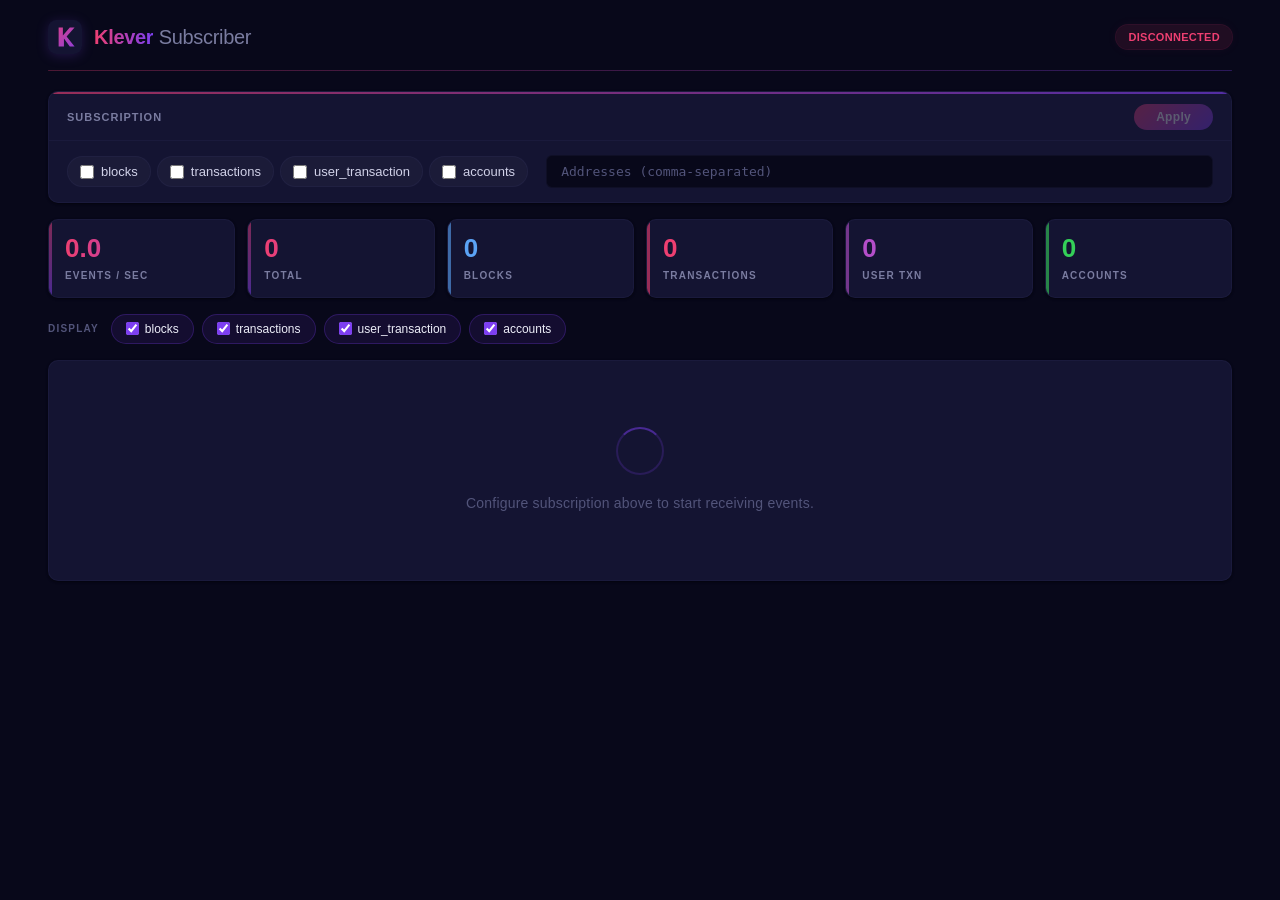
==== web/static/index.html @ f80f60e8 "[KLC-2179] Add klever-subscriber library, CLI, and web dashboard Reusable Go library for subscribing" ====
<!DOCTYPE html>
<html lang="en">
<head>
  <meta charset="UTF-8">
  <meta name="viewport" content="width=device-width, initial-scale=1.0">
  <title>Klever Subscriber Dashboard</title>
  <link rel="icon" href="data:image/svg+xml,<svg xmlns='http://www.w3.org/2000/svg' viewBox='0 0 32 32'><rect width='32' height='32' rx='8' fill='%23141432'/><path d='M10 7h4v7.5L20.5 7H25l-7.5 8.5L25 25h-4.5l-5.5-7.5V25H10V7z' fill='url(%23g)'/><defs><linearGradient id='g' x1='0' y1='0' x2='32' y2='32' gradientUnits='userSpaceOnUse'><stop stop-color='%23EE3F71'/><stop offset='1' stop-color='%237D3FF1'/></linearGradient></defs></svg>">
  <link rel="stylesheet" href="style.css">
</head>
<body>
  <header>
    <div class="header-brand">
      <svg class="logo" width="34" height="34" viewBox="0 0 32 32" fill="none" xmlns="http://www.w3.org/2000/svg">
        <defs>
          <linearGradient id="logo-grad" x1="0" y1="0" x2="32" y2="32" gradientUnits="userSpaceOnUse">
            <stop stop-color="#EE3F71"/>
            <stop offset="1" stop-color="#7D3FF1"/>
          </linearGradient>
        </defs>
        <rect width="32" height="32" rx="8" fill="#141432"/>
        <path d="M10 7h4v7.5L20.5 7H25l-7.5 8.5L25 25h-4.5l-5.5-7.5V25H10V7z" fill="url(#logo-grad)"/>
      </svg>
      <h1><span class="brand-klever">Klever</span> <span class="brand-subscriber">Subscriber</span></h1>
    </div>
    <span id="status" class="badge disconnected">Disconnected</span>
  </header>
  <div class="header-gradient-line"></div>

  <section id="subscription-panel">
    <div class="panel-header">
      <span class="panel-title">Subscription</span>
      <button id="sub-apply" class="btn-apply" disabled>Apply</button>
    </div>
    <div class="panel-body">
      <div class="sub-types">
        <label><input type="checkbox" name="sub-type" value="blocks"> blocks</label>
        <label><input type="checkbox" name="sub-type" value="transactions"> transactions</label>
        <label><input type="checkbox" name="sub-type" value="user_transaction"> user_transaction</label>
        <label><input type="checkbox" name="sub-type" value="accounts"> accounts</label>
      </div>
      <div class="sub-addresses">
        <input type="text" id="sub-addr" placeholder="Addresses (comma-separated)" spellcheck="false">
      </div>
    </div>
  </section>

  <section id="stats-bar">
    <div class="stat stat-highlight">
      <span class="stat-value" id="eps">0.0</span>
      <span class="stat-label">events / sec</span>
    </div>
    <div class="stat stat-highlight">
      <span class="stat-value" id="total">0</span>
      <span class="stat-label">total</span>
    </div>
    <div class="stat type-blocks">
      <span class="stat-value" id="count-blocks">0</span>
      <span class="stat-label">blocks</span>
    </div>
    <div class="stat type-transactions">
      <span class="stat-value" id="count-transactions">0</span>
      <span class="stat-label">transactions</span>
    </div>
    <div class="stat type-user_transaction">
      <span class="stat-value" id="count-user_transaction">0</span>
      <span class="stat-label">user txn</span>
    </div>
    <div class="stat type-accounts">
      <span class="stat-value" id="count-accounts">0</span>
      <span class="stat-label">accounts</span>
    </div>
  </section>

  <section id="filters">
    <span class="filter-label">Display</span>
    <label><input type="checkbox" value="blocks" checked> blocks</label>
    <label><input type="checkbox" value="transactions" checked> transactions</label>
    <label><input type="checkbox" value="user_transaction" checked> user_transaction</label>
    <label><input type="checkbox" value="accounts" checked> accounts</label>
  </section>

  <section id="events">
    <div id="event-list"></div>
  </section>

  <script src="app.js"></script>
</body>
</html>
---- web/static/style.css ----
/* ============================================================
   Klever Subscriber Dashboard — v2.0
   Modern fintech/crypto dashboard aesthetic
   ============================================================ */

*, *::before, *::after {
  box-sizing: border-box;
  margin: 0;
  padding: 0;
}

:root {
  /* Background layers */
  --bg: #08081a;
  --bg-subtle: #0d0d24;
  --surface: #141432;
  --surface-hover: #1a1a3d;
  --surface-raised: #1e1e42;

  /* Borders — extremely subtle */
  --border: rgba(100, 100, 180, 0.08);
  --border-hover: rgba(100, 100, 180, 0.15);

  /* Text */
  --text: #d0d1e8;
  --text-bright: #ecedf8;
  --text-muted: #7a7ca0;
  --text-dim: #52547a;

  /* Brand */
  --primary: #AA33B5;
  --secondary: #7D3FF1;
  --pink: #EE3F71;
  --green: #34d058;

  /* Type colors */
  --type-blocks: #5ba3f5;
  --type-transactions: #EE3F71;
  --type-user_transaction: #b44ec9;
  --type-accounts: #34d058;

  /* Gradients */
  --gradient: linear-gradient(135deg, #EE3F71, #7D3FF1);
  --gradient-h: linear-gradient(90deg, #EE3F71, #7D3FF1);

  /* Shadows */
  --shadow-sm: 0 1px 3px rgba(0, 0, 0, 0.3), 0 1px 2px rgba(0, 0, 0, 0.2);
  --shadow-md: 0 4px 12px rgba(0, 0, 0, 0.3), 0 2px 4px rgba(0, 0, 0, 0.2);
  --shadow-lg: 0 8px 24px rgba(0, 0, 0, 0.35), 0 4px 8px rgba(0, 0, 0, 0.2);

  /* Radii */
  --radius: 10px;
  --radius-sm: 6px;
  --radius-pill: 100px;
}

/* --- System font stack (Inter-like) --- */

body {
  background: var(--bg);
  color: var(--text);
  font-family: "Inter", -apple-system, BlinkMacSystemFont, "Segoe UI", Roboto, Helvetica, Arial, sans-serif;
  font-size: 14px;
  line-height: 1.5;
  padding: 20px 28px;
  max-width: 1240px;
  margin: 0 auto;
  -webkit-font-smoothing: antialiased;
  -moz-osx-font-smoothing: grayscale;
}

/* ============================================================
   Header
   ============================================================ */

header {
  display: flex;
  align-items: center;
  justify-content: space-between;
  gap: 12px;
  padding-bottom: 16px;
}

.header-brand {
  display: flex;
  align-items: center;
  gap: 12px;
}

.logo {
  flex-shrink: 0;
  filter: drop-shadow(0 2px 6px rgba(125, 63, 241, 0.2));
}

header h1 {
  font-size: 20px;
  font-weight: 600;
  line-height: 1;
  letter-spacing: -0.3px;
}

.brand-klever {
  background: var(--gradient-h);
  -webkit-background-clip: text;
  -webkit-text-fill-color: transparent;
  background-clip: text;
  font-weight: 700;
}

.brand-subscriber {
  color: var(--text-muted);
  font-weight: 400;
}

.header-gradient-line {
  height: 1px;
  background: var(--gradient-h);
  border-radius: 1px;
  margin-bottom: 20px;
  opacity: 0.3;
}

/* ============================================================
   Status Badge
   ============================================================ */

.badge {
  font-size: 11px;
  padding: 4px 12px;
  border-radius: var(--radius-pill);
  font-weight: 600;
  letter-spacing: 0.3px;
  text-transform: uppercase;
  transition: all 0.3s ease;
  border: none;
}

.badge.connected {
  background: rgba(52, 208, 88, 0.12);
  color: var(--green);
  box-shadow: 0 0 0 1px rgba(52, 208, 88, 0.2), 0 0 12px rgba(52, 208, 88, 0.08);
}

.badge.disconnected {
  background: rgba(238, 63, 113, 0.1);
  color: var(--pink);
  box-shadow: 0 0 0 1px rgba(238, 63, 113, 0.15), 0 0 12px rgba(238, 63, 113, 0.06);
}

/* ============================================================
   Subscription Panel
   ============================================================ */

#subscription-panel {
  background: var(--surface);
  border: 1px solid var(--border);
  border-radius: var(--radius);
  margin-bottom: 16px;
  position: relative;
  overflow: hidden;
  box-shadow: var(--shadow-sm);
  transition: box-shadow 0.3s ease;
}

#subscription-panel:hover {
  box-shadow: var(--shadow-md);
}

#subscription-panel::before {
  content: "";
  position: absolute;
  top: 0;
  left: 0;
  right: 0;
  height: 2px;
  background: var(--gradient-h);
  opacity: 0.6;
}

.panel-header {
  display: flex;
  align-items: center;
  justify-content: space-between;
  padding: 12px 18px 10px;
  border-bottom: 1px solid var(--border);
}

.panel-title {
  font-size: 11px;
  font-weight: 700;
  text-transform: uppercase;
  letter-spacing: 1px;
  color: var(--text-muted);
}

.btn-apply {
  background: var(--gradient);
  color: #fff;
  border: none;
  border-radius: var(--radius-pill);
  padding: 6px 22px;
  font-size: 12px;
  font-weight: 600;
  cursor: pointer;
  letter-spacing: 0.3px;
  transition: all 0.25s ease;
  box-shadow: 0 2px 8px rgba(125, 63, 241, 0.25);
}

.btn-apply:hover:not(:disabled) {
  transform: translateY(-1px);
  box-shadow: 0 4px 16px rgba(125, 63, 241, 0.35);
}

.btn-apply:active:not(:disabled) {
  transform: translateY(0);
  box-shadow: 0 2px 6px rgba(125, 63, 241, 0.2);
}

.btn-apply:disabled {
  opacity: 0.3;
  cursor: default;
  box-shadow: none;
}

.panel-body {
  padding: 14px 18px;
  display: flex;
  gap: 18px;
  align-items: center;
  flex-wrap: wrap;
}

.sub-types {
  display: flex;
  gap: 6px;
}

.sub-types label {
  display: flex;
  align-items: center;
  gap: 7px;
  font-size: 13px;
  color: var(--text);
  cursor: pointer;
  user-select: none;
  padding: 5px 12px;
  border-radius: var(--radius-pill);
  background: rgba(255, 255, 255, 0.03);
  border: 1px solid var(--border);
  transition: all 0.2s ease;
}

.sub-types label:hover {
  background: rgba(255, 255, 255, 0.06);
  color: var(--text-bright);
  border-color: var(--border-hover);
}

.sub-types input[type="checkbox"] {
  accent-color: var(--secondary);
  width: 14px;
  height: 14px;
}

.sub-addresses {
  flex: 1;
  min-width: 200px;
}

.sub-addresses input {
  width: 100%;
  background: var(--bg);
  color: var(--text);
  border: 1px solid var(--border);
  border-radius: var(--radius-sm);
  padding: 8px 14px;
  font-size: 13px;
  font-family: "SF Mono", "Fira Code", "Fira Mono", "Roboto Mono", "Consolas", monospace;
  outline: none;
  transition: all 0.25s ease;
}

.sub-addresses input:focus {
  border-color: rgba(125, 63, 241, 0.4);
  box-shadow: 0 0 0 3px rgba(125, 63, 241, 0.1), 0 0 16px rgba(125, 63, 241, 0.06);
}

.sub-addresses input::placeholder {
  color: var(--text-dim);
}

/* ============================================================
   Stats Bar
   ============================================================ */

#stats-bar {
  display: grid;
  grid-template-columns: repeat(6, 1fr);
  gap: 12px;
  margin-bottom: 16px;
}

.stat {
  background: var(--surface);
  border: 1px solid var(--border);
  border-radius: var(--radius);
  padding: 14px 16px;
  position: relative;
  overflow: hidden;
  box-shadow: var(--shadow-sm);
  transition: all 0.25s ease;
}

.stat:hover {
  box-shadow: var(--shadow-md);
  transform: translateY(-1px);
}

/* Subtle left accent bar for type-specific stats */
.stat::before {
  content: "";
  position: absolute;
  left: 0;
  top: 0;
  bottom: 0;
  width: 3px;
  border-radius: 0 2px 2px 0;
  opacity: 0;
  transition: opacity 0.25s ease;
}

.stat:hover::before {
  opacity: 1;
}

.stat-value {
  display: block;
  font-size: 26px;
  font-weight: 700;
  font-variant-numeric: tabular-nums;
  line-height: 1.15;
  color: var(--text-bright);
}

.stat-label {
  display: block;
  font-size: 10px;
  color: var(--text-muted);
  text-transform: uppercase;
  letter-spacing: 1.2px;
  font-weight: 600;
  margin-top: 4px;
}

/* Highlight stats: gradient text */
.stat-highlight .stat-value {
  background: var(--gradient-h);
  -webkit-background-clip: text;
  -webkit-text-fill-color: transparent;
  background-clip: text;
}

.stat-highlight::before {
  background: var(--gradient);
  opacity: 0.5;
}

.stat-highlight:hover::before {
  opacity: 1;
}

/* Type-specific accent bars */
.type-blocks::before {
  background: var(--type-blocks);
  opacity: 0.6;
}
.type-blocks:hover::before { opacity: 1; }

.type-transactions::before {
  background: var(--type-transactions);
  opacity: 0.6;
}
.type-transactions:hover::before { opacity: 1; }

.type-user_transaction::before {
  background: var(--type-user_transaction);
  opacity: 0.6;
}
.type-user_transaction:hover::before { opacity: 1; }

.type-accounts::before {
  background: var(--type-accounts);
  opacity: 0.6;
}
.type-accounts:hover::before { opacity: 1; }

/* Type-specific value colors */
.type-blocks .stat-value { color: var(--type-blocks); }
.type-transactions .stat-value { color: var(--type-transactions); }
.type-user_transaction .stat-value { color: var(--type-user_transaction); }
.type-accounts .stat-value { color: var(--type-accounts); }

/* ============================================================
   Filters — Toggle Pills
   ============================================================ */

#filters {
  display: flex;
  gap: 8px;
  margin-bottom: 16px;
  padding: 0;
  align-items: center;
}

.filter-label {
  font-size: 10px;
  font-weight: 700;
  text-transform: uppercase;
  letter-spacing: 1.2px;
  color: var(--text-dim);
  margin-right: 4px;
}

#filters label {
  display: flex;
  align-items: center;
  gap: 6px;
  font-size: 12px;
  font-weight: 500;
  color: var(--text-muted);
  cursor: pointer;
  user-select: none;
  padding: 5px 14px;
  border-radius: var(--radius-pill);
  background: var(--surface);
  border: 1px solid var(--border);
  transition: all 0.2s ease;
}

#filters label:hover {
  color: var(--text);
  background: var(--surface-hover);
  border-color: var(--border-hover);
}

#filters label:has(input:checked) {
  background: rgba(125, 63, 241, 0.1);
  color: var(--text-bright);
  border-color: rgba(125, 63, 241, 0.25);
}

#filters input[type="checkbox"] {
  accent-color: var(--secondary);
  width: 13px;
  height: 13px;
}

/* ============================================================
   Events — Terminal/Log Viewer
   ============================================================ */

#events {
  background: var(--surface);
  border: 1px solid var(--border);
  border-radius: var(--radius);
  overflow: hidden;
  box-shadow: var(--shadow-sm);
}

#event-list {
  max-height: calc(100vh - 360px);
  overflow-y: auto;
  padding: 2px 0;
}

.event-item {
  padding: 10px 18px;
  border-bottom: 1px solid var(--border);
  border-left: 3px solid transparent;
  font-family: "SF Mono", "Fira Code", "Fira Mono", "Roboto Mono", "Consolas", monospace;
  font-size: 12px;
  line-height: 1.65;
  word-break: break-all;
  animation: fadeIn 0.2s ease-out;
  transition: background 0.15s ease;
}

.event-item:hover {
  background: rgba(255, 255, 255, 0.02);
}

.event-item[data-type="blocks"] {
  border-left-color: var(--type-blocks);
}

.event-item[data-type="transactions"] {
  border-left-color: var(--type-transactions);
}

.event-item[data-type="user_transaction"] {
  border-left-color: var(--type-user_transaction);
}

.event-item[data-type="accounts"] {
  border-left-color: var(--type-accounts);
}

.event-item:last-child {
  border-bottom: none;
}

@keyframes fadeIn {
  from { opacity: 0; transform: translateY(-3px); }
  to   { opacity: 1; transform: translateY(0); }
}

.event-type {
  display: inline-block;
  font-size: 10px;
  font-weight: 700;
  padding: 2px 10px;
  border-radius: var(--radius-pill);
  margin-right: 10px;
  text-transform: uppercase;
  letter-spacing: 0.5px;
  vertical-align: middle;
}

.event-type.blocks {
  background: rgba(91, 163, 245, 0.1);
  color: var(--type-blocks);
}

.event-type.transactions {
  background: rgba(238, 63, 113, 0.1);
  color: var(--type-transactions);
}

.event-type.user_transaction {
  background: rgba(180, 78, 201, 0.12);
  color: var(--type-user_transaction);
}

.event-type.accounts {
  background: rgba(52, 208, 88, 0.1);
  color: var(--type-accounts);
}

.event-hash {
  color: var(--text-muted);
  margin-right: 8px;
}

.event-data {
  display: block;
  margin-top: 6px;
  white-space: pre-wrap;
  color: var(--text-muted);
  max-height: 200px;
  overflow-y: auto;
  font-size: 11.5px;
  line-height: 1.55;
}

/* ============================================================
   JSON Syntax Highlighting
   ============================================================ */

.json-key    { color: #8b8fff; }
.json-string { color: #b8b9d8; }
.json-number { color: var(--pink); }
.json-bool   { color: #b44ec9; }
.json-null   { color: var(--text-dim); }

/* ============================================================
   Scrollbar — Thin & Subtle
   ============================================================ */

#event-list::-webkit-scrollbar,
.event-data::-webkit-scrollbar {
  width: 5px;
}

#event-list::-webkit-scrollbar-track,
.event-data::-webkit-scrollbar-track {
  background: transparent;
}

#event-list::-webkit-scrollbar-thumb,
.event-data::-webkit-scrollbar-thumb {
  background: rgba(100, 100, 180, 0.2);
  border-radius: 10px;
}

#event-list::-webkit-scrollbar-thumb:hover,
.event-data::-webkit-scrollbar-thumb:hover {
  background: rgba(100, 100, 180, 0.35);
}

/* Firefox scrollbar */
#event-list,
.event-data {
  scrollbar-width: thin;
  scrollbar-color: rgba(100, 100, 180, 0.2) transparent;
}

/* ============================================================
   Empty State
   ============================================================ */

.empty-state {
  padding: 64px 24px;
  text-align: center;
  color: var(--text-dim);
  font-size: 14px;
  letter-spacing: 0.2px;
  position: relative;
}

.empty-state::before {
  content: "";
  display: block;
  width: 48px;
  height: 48px;
  margin: 0 auto 18px;
  border-radius: 50%;
  border: 2px solid rgba(125, 63, 241, 0.2);
  border-top-color: rgba(125, 63, 241, 0.5);
  animation: emptyPulse 3s ease-in-out infinite, emptySpin 8s linear infinite;
}

@keyframes emptySpin {
  to { transform: rotate(360deg); }
}

@keyframes emptyPulse {
  0%, 100% { opacity: 0.4; transform: rotate(0deg) scale(1); }
  50% { opacity: 0.8; transform: rotate(180deg) scale(1.05); }
}

/* ============================================================
   Responsive
   ============================================================ */

@media (max-width: 900px) {
  #stats-bar {
    grid-template-columns: repeat(3, 1fr);
  }
}

@media (max-width: 640px) {
  body {
    padding: 14px 16px;
  }

  #stats-bar {
    grid-template-columns: repeat(2, 1fr);
  }

  .sub-types {
    flex-wrap: wrap;
  }

  .panel-body {
    flex-direction: column;
    align-items: stretch;
  }

  #filters {
    flex-wrap: wrap;
  }
}
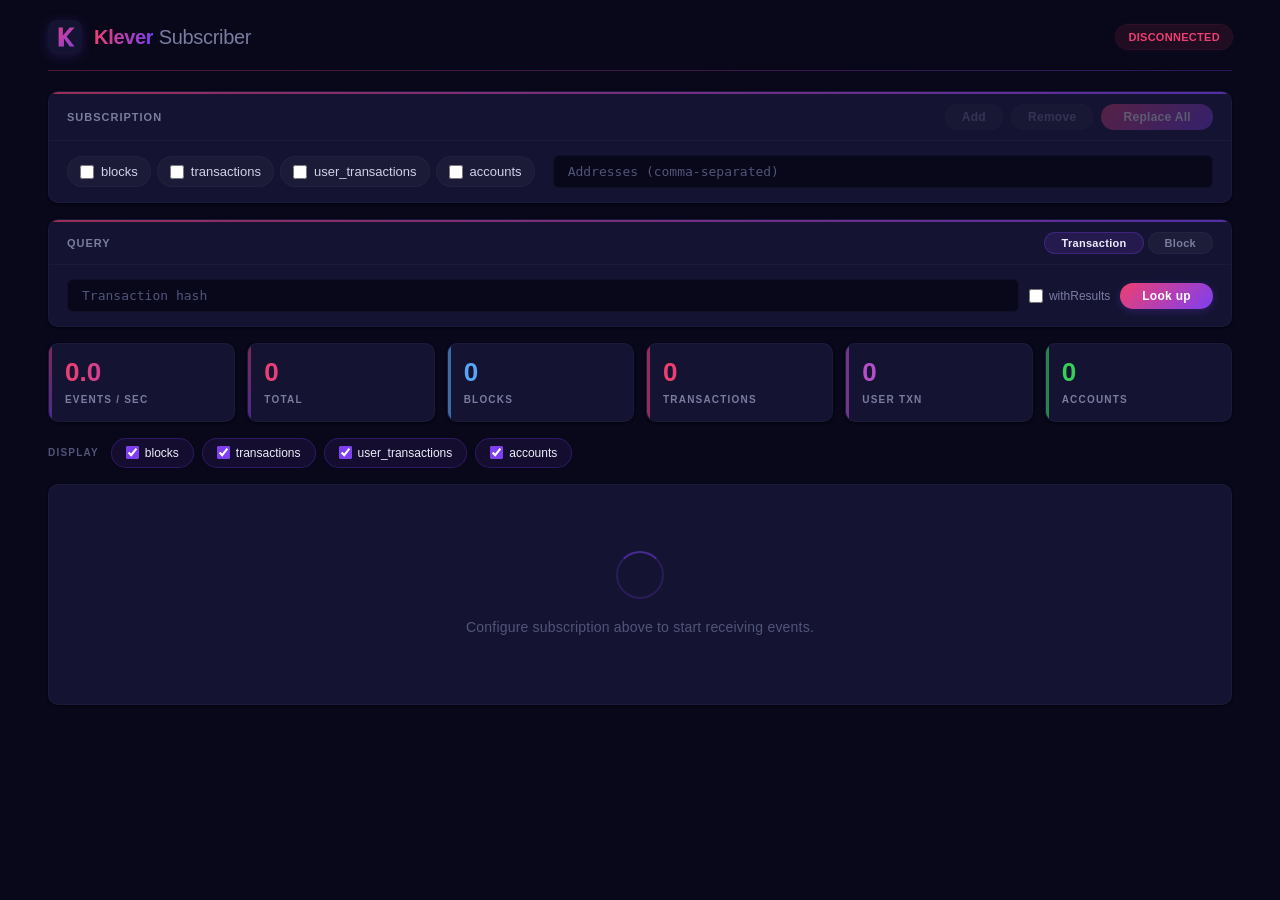
==== commit 4db68fb9: "Redesign web dashboard with subscription panel, query panel, and dark theme" ====
--- a/web/static/index.html
+++ b/web/static/index.html
@@ -29,18 +29,50 @@
   <section id="subscription-panel">
     <div class="panel-header">
       <span class="panel-title">Subscription</span>
-      <button id="sub-apply" class="btn-apply" disabled>Apply</button>
+      <div class="panel-actions">
+        <button id="sub-add" class="btn-secondary" disabled>Add</button>
+        <button id="sub-remove" class="btn-secondary" disabled>Remove</button>
+        <button id="sub-apply" class="btn-apply" disabled>Replace All</button>
+      </div>
     </div>
     <div class="panel-body">
       <div class="sub-types">
         <label><input type="checkbox" name="sub-type" value="blocks"> blocks</label>
         <label><input type="checkbox" name="sub-type" value="transactions"> transactions</label>
-        <label><input type="checkbox" name="sub-type" value="user_transaction"> user_transaction</label>
+        <label><input type="checkbox" name="sub-type" value="user_transactions"> user_transactions</label>
         <label><input type="checkbox" name="sub-type" value="accounts"> accounts</label>
       </div>
       <div class="sub-addresses">
         <input type="text" id="sub-addr" placeholder="Addresses (comma-separated)" spellcheck="false">
       </div>
+    </div>
+  </section>
+
+  <section id="query-panel">
+    <div class="panel-header">
+      <span class="panel-title">Query</span>
+      <div class="query-tabs">
+        <button class="tab-btn active" data-tab="tx">Transaction</button>
+        <button class="tab-btn" data-tab="block">Block</button>
+      </div>
+    </div>
+    <div class="panel-body">
+      <div id="tab-tx" class="query-tab active">
+        <div class="query-row">
+          <input type="text" id="query-tx-hash" placeholder="Transaction hash" spellcheck="false">
+          <label class="query-check"><input type="checkbox" id="query-tx-results"> withResults</label>
+          <button id="query-tx-btn" class="btn-apply">Look up</button>
+        </div>
+      </div>
+      <div id="tab-block" class="query-tab">
+        <div class="query-row">
+          <input type="number" id="query-block-nonce" placeholder="Nonce" min="0">
+          <input type="text" id="query-block-hash" placeholder="Block hash" spellcheck="false">
+          <label class="query-check"><input type="checkbox" id="query-block-txs"> withTxs</label>
+          <button id="query-block-btn" class="btn-apply">Look up</button>
+        </div>
+      </div>
+      <div id="query-result" class="query-result" style="display:none"></div>
     </div>
   </section>
 
@@ -61,8 +93,8 @@
       <span class="stat-value" id="count-transactions">0</span>
       <span class="stat-label">transactions</span>
     </div>
-    <div class="stat type-user_transaction">
-      <span class="stat-value" id="count-user_transaction">0</span>
+    <div class="stat type-user_transactions">
+      <span class="stat-value" id="count-user_transactions">0</span>
       <span class="stat-label">user txn</span>
     </div>
     <div class="stat type-accounts">
@@ -75,7 +107,7 @@
     <span class="filter-label">Display</span>
     <label><input type="checkbox" value="blocks" checked> blocks</label>
     <label><input type="checkbox" value="transactions" checked> transactions</label>
-    <label><input type="checkbox" value="user_transaction" checked> user_transaction</label>
+    <label><input type="checkbox" value="user_transactions" checked> user_transactions</label>
     <label><input type="checkbox" value="accounts" checked> accounts</label>
   </section>
 
--- a/web/static/style.css
+++ b/web/static/style.css
@@ -36,7 +36,7 @@
   /* Type colors */
   --type-blocks: #5ba3f5;
   --type-transactions: #EE3F71;
-  --type-user_transaction: #b44ec9;
+  --type-user_transactions: #b44ec9;
   --type-accounts: #34d058;
 
   /* Gradients */
@@ -148,10 +148,11 @@
 }
 
 /* ============================================================
-   Subscription Panel
-   ============================================================ */
-
-#subscription-panel {
+   Panels (Subscription + Query)
+   ============================================================ */
+
+#subscription-panel,
+#query-panel {
   background: var(--surface);
   border: 1px solid var(--border);
   border-radius: var(--radius);
@@ -162,11 +163,13 @@
   transition: box-shadow 0.3s ease;
 }
 
-#subscription-panel:hover {
+#subscription-panel:hover,
+#query-panel:hover {
   box-shadow: var(--shadow-md);
 }
 
-#subscription-panel::before {
+#subscription-panel::before,
+#query-panel::before {
   content: "";
   position: absolute;
   top: 0;
@@ -191,6 +194,12 @@
   text-transform: uppercase;
   letter-spacing: 1px;
   color: var(--text-muted);
+}
+
+.panel-actions {
+  display: flex;
+  gap: 8px;
+  align-items: center;
 }
 
 .btn-apply {
@@ -223,6 +232,30 @@
   box-shadow: none;
 }
 
+.btn-secondary {
+  background: rgba(255, 255, 255, 0.06);
+  color: var(--text-muted);
+  border: 1px solid var(--border);
+  border-radius: var(--radius-pill);
+  padding: 5px 16px;
+  font-size: 12px;
+  font-weight: 600;
+  cursor: pointer;
+  letter-spacing: 0.3px;
+  transition: all 0.25s ease;
+}
+
+.btn-secondary:hover:not(:disabled) {
+  background: rgba(255, 255, 255, 0.1);
+  color: var(--text-bright);
+  border-color: var(--border-hover);
+}
+
+.btn-secondary:disabled {
+  opacity: 0.3;
+  cursor: default;
+}
+
 .panel-body {
   padding: 14px 18px;
   display: flex;
@@ -288,6 +321,133 @@
 
 .sub-addresses input::placeholder {
   color: var(--text-dim);
+}
+
+/* ============================================================
+   Query Panel
+   ============================================================ */
+
+.query-tabs {
+  display: flex;
+  gap: 4px;
+}
+
+.tab-btn {
+  background: rgba(255, 255, 255, 0.04);
+  color: var(--text-muted);
+  border: 1px solid var(--border);
+  border-radius: var(--radius-pill);
+  padding: 4px 16px;
+  font-size: 11px;
+  font-weight: 600;
+  cursor: pointer;
+  letter-spacing: 0.3px;
+  transition: all 0.2s ease;
+}
+
+.tab-btn:hover {
+  background: rgba(255, 255, 255, 0.08);
+  color: var(--text);
+}
+
+.tab-btn.active {
+  background: rgba(125, 63, 241, 0.15);
+  color: var(--text-bright);
+  border-color: rgba(125, 63, 241, 0.3);
+}
+
+#query-panel .panel-body {
+  flex-direction: column;
+  align-items: stretch;
+}
+
+.query-tab {
+  display: none;
+}
+
+.query-tab.active {
+  display: block;
+}
+
+.query-row {
+  display: flex;
+  gap: 10px;
+  align-items: center;
+  flex-wrap: wrap;
+}
+
+.query-row input[type="text"],
+.query-row input[type="number"] {
+  flex: 1;
+  min-width: 140px;
+  background: var(--bg);
+  color: var(--text);
+  border: 1px solid var(--border);
+  border-radius: var(--radius-sm);
+  padding: 8px 14px;
+  font-size: 13px;
+  font-family: "SF Mono", "Fira Code", "Fira Mono", "Roboto Mono", "Consolas", monospace;
+  outline: none;
+  transition: all 0.25s ease;
+}
+
+.query-row input:focus {
+  border-color: rgba(125, 63, 241, 0.4);
+  box-shadow: 0 0 0 3px rgba(125, 63, 241, 0.1), 0 0 16px rgba(125, 63, 241, 0.06);
+}
+
+.query-row input::placeholder {
+  color: var(--text-dim);
+}
+
+.query-check {
+  display: flex;
+  align-items: center;
+  gap: 6px;
+  font-size: 12px;
+  color: var(--text-muted);
+  cursor: pointer;
+  user-select: none;
+  white-space: nowrap;
+}
+
+.query-check input[type="checkbox"] {
+  accent-color: var(--secondary);
+  width: 14px;
+  height: 14px;
+}
+
+.query-result {
+  margin-top: 12px;
+  background: var(--bg);
+  border: 1px solid var(--border);
+  border-radius: var(--radius-sm);
+  padding: 14px;
+  max-height: 300px;
+  overflow-y: auto;
+  font-family: "SF Mono", "Fira Code", "Fira Mono", "Roboto Mono", "Consolas", monospace;
+  font-size: 12px;
+  line-height: 1.55;
+  white-space: pre-wrap;
+  word-break: break-all;
+  scrollbar-width: thin;
+  scrollbar-color: rgba(100, 100, 180, 0.2) transparent;
+}
+
+.query-result pre {
+  margin: 0;
+  font: inherit;
+  white-space: pre-wrap;
+  word-break: break-all;
+}
+
+.query-result.loading {
+  color: var(--text-dim);
+}
+
+.query-result.error {
+  color: var(--pink);
+  border-color: rgba(238, 63, 113, 0.2);
 }
 
 /* ============================================================
@@ -383,11 +543,11 @@
 }
 .type-transactions:hover::before { opacity: 1; }
 
-.type-user_transaction::before {
-  background: var(--type-user_transaction);
+.type-user_transactions::before {
+  background: var(--type-user_transactions);
   opacity: 0.6;
 }
-.type-user_transaction:hover::before { opacity: 1; }
+.type-user_transactions:hover::before { opacity: 1; }
 
 .type-accounts::before {
   background: var(--type-accounts);
@@ -398,7 +558,7 @@
 /* Type-specific value colors */
 .type-blocks .stat-value { color: var(--type-blocks); }
 .type-transactions .stat-value { color: var(--type-transactions); }
-.type-user_transaction .stat-value { color: var(--type-user_transaction); }
+.type-user_transactions .stat-value { color: var(--type-user_transactions); }
 .type-accounts .stat-value { color: var(--type-accounts); }
 
 /* ============================================================
@@ -469,7 +629,7 @@
 }
 
 #event-list {
-  max-height: calc(100vh - 360px);
+  max-height: calc(100vh - 460px);
   overflow-y: auto;
   padding: 2px 0;
 }
@@ -498,8 +658,8 @@
   border-left-color: var(--type-transactions);
 }
 
-.event-item[data-type="user_transaction"] {
-  border-left-color: var(--type-user_transaction);
+.event-item[data-type="user_transactions"] {
+  border-left-color: var(--type-user_transactions);
 }
 
 .event-item[data-type="accounts"] {
@@ -537,9 +697,9 @@
   color: var(--type-transactions);
 }
 
-.event-type.user_transaction {
+.event-type.user_transactions {
   background: rgba(180, 78, 201, 0.12);
-  color: var(--type-user_transaction);
+  color: var(--type-user_transactions);
 }
 
 .event-type.accounts {
@@ -578,29 +738,34 @@
    ============================================================ */
 
 #event-list::-webkit-scrollbar,
-.event-data::-webkit-scrollbar {
+.event-data::-webkit-scrollbar,
+.query-result::-webkit-scrollbar {
   width: 5px;
 }
 
 #event-list::-webkit-scrollbar-track,
-.event-data::-webkit-scrollbar-track {
+.event-data::-webkit-scrollbar-track,
+.query-result::-webkit-scrollbar-track {
   background: transparent;
 }
 
 #event-list::-webkit-scrollbar-thumb,
-.event-data::-webkit-scrollbar-thumb {
+.event-data::-webkit-scrollbar-thumb,
+.query-result::-webkit-scrollbar-thumb {
   background: rgba(100, 100, 180, 0.2);
   border-radius: 10px;
 }
 
 #event-list::-webkit-scrollbar-thumb:hover,
-.event-data::-webkit-scrollbar-thumb:hover {
+.event-data::-webkit-scrollbar-thumb:hover,
+.query-result::-webkit-scrollbar-thumb:hover {
   background: rgba(100, 100, 180, 0.35);
 }
 
 /* Firefox scrollbar */
 #event-list,
-.event-data {
+.event-data,
+.query-result {
   scrollbar-width: thin;
   scrollbar-color: rgba(100, 100, 180, 0.2) transparent;
 }
@@ -667,6 +832,14 @@
     align-items: stretch;
   }
 
+  .panel-actions {
+    flex-wrap: wrap;
+  }
+
+  .query-row {
+    flex-direction: column;
+  }
+
   #filters {
     flex-wrap: wrap;
   }
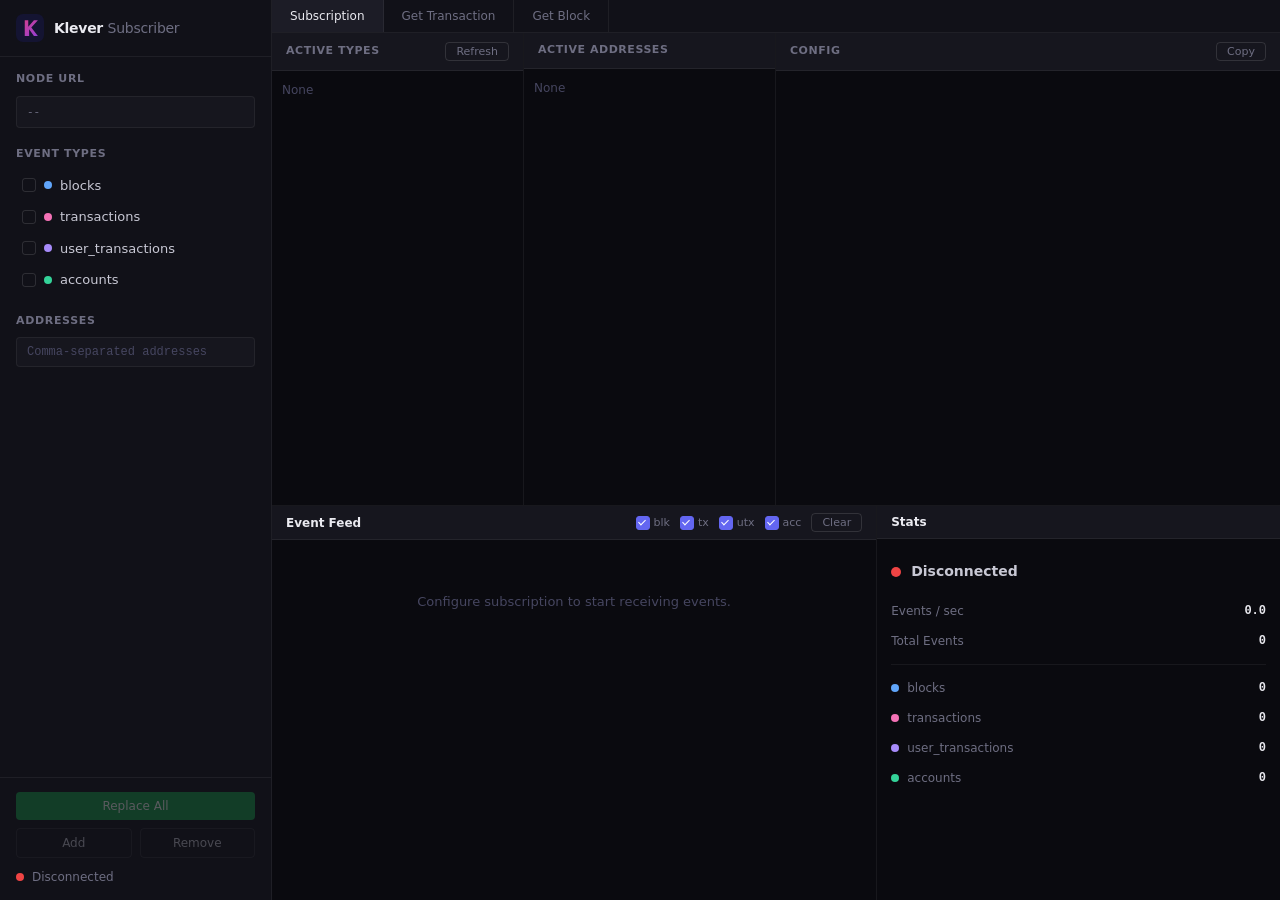
==== commit ef8ca9de: "First iteration of frontend redesign" ====
--- a/web/static/index.html
+++ b/web/static/index.html
@@ -3,118 +3,213 @@
 <head>
   <meta charset="UTF-8">
   <meta name="viewport" content="width=device-width, initial-scale=1.0">
-  <title>Klever Subscriber Dashboard</title>
+  <title>Klever Subscriber</title>
   <link rel="icon" href="data:image/svg+xml,<svg xmlns='http://www.w3.org/2000/svg' viewBox='0 0 32 32'><rect width='32' height='32' rx='8' fill='%23141432'/><path d='M10 7h4v7.5L20.5 7H25l-7.5 8.5L25 25h-4.5l-5.5-7.5V25H10V7z' fill='url(%23g)'/><defs><linearGradient id='g' x1='0' y1='0' x2='32' y2='32' gradientUnits='userSpaceOnUse'><stop stop-color='%23EE3F71'/><stop offset='1' stop-color='%237D3FF1'/></linearGradient></defs></svg>">
   <link rel="stylesheet" href="style.css">
 </head>
 <body>
-  <header>
-    <div class="header-brand">
-      <svg class="logo" width="34" height="34" viewBox="0 0 32 32" fill="none" xmlns="http://www.w3.org/2000/svg">
-        <defs>
-          <linearGradient id="logo-grad" x1="0" y1="0" x2="32" y2="32" gradientUnits="userSpaceOnUse">
-            <stop stop-color="#EE3F71"/>
-            <stop offset="1" stop-color="#7D3FF1"/>
-          </linearGradient>
-        </defs>
-        <rect width="32" height="32" rx="8" fill="#141432"/>
-        <path d="M10 7h4v7.5L20.5 7H25l-7.5 8.5L25 25h-4.5l-5.5-7.5V25H10V7z" fill="url(#logo-grad)"/>
-      </svg>
-      <h1><span class="brand-klever">Klever</span> <span class="brand-subscriber">Subscriber</span></h1>
-    </div>
-    <span id="status" class="badge disconnected">Disconnected</span>
-  </header>
-  <div class="header-gradient-line"></div>
-
-  <section id="subscription-panel">
-    <div class="panel-header">
-      <span class="panel-title">Subscription</span>
-      <div class="panel-actions">
-        <button id="sub-add" class="btn-secondary" disabled>Add</button>
-        <button id="sub-remove" class="btn-secondary" disabled>Remove</button>
-        <button id="sub-apply" class="btn-apply" disabled>Replace All</button>
-      </div>
-    </div>
-    <div class="panel-body">
-      <div class="sub-types">
-        <label><input type="checkbox" name="sub-type" value="blocks"> blocks</label>
-        <label><input type="checkbox" name="sub-type" value="transactions"> transactions</label>
-        <label><input type="checkbox" name="sub-type" value="user_transactions"> user_transactions</label>
-        <label><input type="checkbox" name="sub-type" value="accounts"> accounts</label>
-      </div>
-      <div class="sub-addresses">
-        <input type="text" id="sub-addr" placeholder="Addresses (comma-separated)" spellcheck="false">
-      </div>
-    </div>
-  </section>
-
-  <section id="query-panel">
-    <div class="panel-header">
-      <span class="panel-title">Query</span>
-      <div class="query-tabs">
-        <button class="tab-btn active" data-tab="tx">Transaction</button>
-        <button class="tab-btn" data-tab="block">Block</button>
-      </div>
-    </div>
-    <div class="panel-body">
-      <div id="tab-tx" class="query-tab active">
-        <div class="query-row">
-          <input type="text" id="query-tx-hash" placeholder="Transaction hash" spellcheck="false">
-          <label class="query-check"><input type="checkbox" id="query-tx-results"> withResults</label>
-          <button id="query-tx-btn" class="btn-apply">Look up</button>
-        </div>
-      </div>
-      <div id="tab-block" class="query-tab">
-        <div class="query-row">
-          <input type="number" id="query-block-nonce" placeholder="Nonce" min="0">
-          <input type="text" id="query-block-hash" placeholder="Block hash" spellcheck="false">
-          <label class="query-check"><input type="checkbox" id="query-block-txs"> withTxs</label>
-          <button id="query-block-btn" class="btn-apply">Look up</button>
-        </div>
-      </div>
-      <div id="query-result" class="query-result" style="display:none"></div>
-    </div>
-  </section>
-
-  <section id="stats-bar">
-    <div class="stat stat-highlight">
-      <span class="stat-value" id="eps">0.0</span>
-      <span class="stat-label">events / sec</span>
-    </div>
-    <div class="stat stat-highlight">
-      <span class="stat-value" id="total">0</span>
-      <span class="stat-label">total</span>
-    </div>
-    <div class="stat type-blocks">
-      <span class="stat-value" id="count-blocks">0</span>
-      <span class="stat-label">blocks</span>
-    </div>
-    <div class="stat type-transactions">
-      <span class="stat-value" id="count-transactions">0</span>
-      <span class="stat-label">transactions</span>
-    </div>
-    <div class="stat type-user_transactions">
-      <span class="stat-value" id="count-user_transactions">0</span>
-      <span class="stat-label">user txn</span>
-    </div>
-    <div class="stat type-accounts">
-      <span class="stat-value" id="count-accounts">0</span>
-      <span class="stat-label">accounts</span>
-    </div>
-  </section>
-
-  <section id="filters">
-    <span class="filter-label">Display</span>
-    <label><input type="checkbox" value="blocks" checked> blocks</label>
-    <label><input type="checkbox" value="transactions" checked> transactions</label>
-    <label><input type="checkbox" value="user_transactions" checked> user_transactions</label>
-    <label><input type="checkbox" value="accounts" checked> accounts</label>
-  </section>
-
-  <section id="events">
-    <div id="event-list"></div>
-  </section>
-
+  <div class="app">
+    <aside class="sidebar">
+      <div class="sidebar-brand">
+        <svg class="logo" width="28" height="28" viewBox="0 0 32 32" fill="none" xmlns="http://www.w3.org/2000/svg">
+          <defs><linearGradient id="lg" x1="0" y1="0" x2="32" y2="32" gradientUnits="userSpaceOnUse"><stop stop-color="#EE3F71"/><stop offset="1" stop-color="#7D3FF1"/></linearGradient></defs>
+          <rect width="32" height="32" rx="8" fill="#141432"/>
+          <path d="M10 7h4v7.5L20.5 7H25l-7.5 8.5L25 25h-4.5l-5.5-7.5V25H10V7z" fill="url(#lg)"/>
+        </svg>
+        <span class="app-title">Klever <span class="title-thin">Subscriber</span></span>
+      </div>
+
+      <div class="sidebar-body">
+        <div class="sidebar-section">
+          <div class="section-title">Node URL</div>
+          <div id="node-url" class="node-url-display">--</div>
+        </div>
+
+        <div class="sidebar-section">
+          <div class="section-title">Event Types</div>
+          <div class="type-options">
+            <label class="type-option"><input type="checkbox" name="sub-type" value="blocks"><span class="type-dot blocks"></span>blocks</label>
+            <label class="type-option"><input type="checkbox" name="sub-type" value="transactions"><span class="type-dot transactions"></span>transactions</label>
+            <label class="type-option"><input type="checkbox" name="sub-type" value="user_transactions"><span class="type-dot user_transactions"></span>user_transactions</label>
+            <label class="type-option"><input type="checkbox" name="sub-type" value="accounts"><span class="type-dot accounts"></span>accounts</label>
+          </div>
+        </div>
+
+        <div class="sidebar-section">
+          <div class="section-title">Addresses</div>
+          <input type="text" id="sub-addr" placeholder="Comma-separated addresses" spellcheck="false">
+        </div>
+      </div>
+
+      <div class="sidebar-footer">
+        <button id="sub-apply" class="btn btn-green" disabled>Replace All</button>
+        <div class="btn-pair">
+          <button id="sub-add" class="btn btn-outline" disabled>Add</button>
+          <button id="sub-remove" class="btn btn-outline" disabled>Remove</button>
+        </div>
+        <div class="connection-status">
+          <span class="status-dot disconnected" id="status-dot"></span>
+          <span id="status">Disconnected</span>
+        </div>
+      </div>
+    </aside>
+
+    <main class="main">
+      <div class="toolbar">
+        <button class="tool-tab active" data-tab="subscription">Subscription</button>
+        <button class="tool-tab" data-tab="get-tx">Get Transaction</button>
+        <button class="tool-tab" data-tab="get-block">Get Block</button>
+      </div>
+
+      <div class="content-area">
+        <div id="pane-subscription" class="pane active">
+          <div class="pane-columns">
+            <div class="pane-col sub-list-col">
+              <div class="col-header">
+                <span>Active Types</span>
+                <button class="col-header-btn" id="refresh-btn">Refresh</button>
+              </div>
+              <div id="active-types" class="col-body">
+                <div class="empty-msg">None</div>
+              </div>
+            </div>
+            <div class="pane-col sub-list-col">
+              <div class="col-header">
+                <span>Active Addresses</span>
+              </div>
+              <div id="active-addresses" class="col-body">
+                <div class="empty-msg">None</div>
+              </div>
+            </div>
+            <div class="pane-col detail-col">
+              <div class="col-header">
+                <span>Config</span>
+                <button class="col-header-btn" id="copy-config-btn">Copy</button>
+              </div>
+              <div class="col-body result-body">
+                <pre id="config-json"></pre>
+              </div>
+            </div>
+          </div>
+        </div>
+
+        <div id="pane-get-tx" class="pane">
+          <div class="pane-columns">
+            <div class="pane-col query-input-col">
+              <div class="col-header"><span>Parameters</span></div>
+              <div class="col-body">
+                <div class="form-group">
+                  <label class="field-label">Hash</label>
+                  <input type="text" id="query-tx-hash" placeholder="Transaction hash" spellcheck="false">
+                </div>
+                <label class="check-label"><input type="checkbox" id="query-tx-results"> withResults</label>
+                <button id="query-tx-btn" class="btn btn-primary">Send</button>
+              </div>
+            </div>
+            <div class="pane-col result-col">
+              <div class="col-header">
+                <span>Response</span>
+                <button class="col-header-btn copy-btn" data-target="query-tx-result">Copy</button>
+              </div>
+              <div id="query-tx-result" class="col-body result-body">
+                <div class="empty-msg">Send a query to see results</div>
+              </div>
+            </div>
+          </div>
+        </div>
+
+        <div id="pane-get-block" class="pane">
+          <div class="pane-columns">
+            <div class="pane-col query-input-col">
+              <div class="col-header"><span>Parameters</span></div>
+              <div class="col-body">
+                <div class="form-group">
+                  <label class="field-label">Nonce</label>
+                  <input type="number" id="query-block-nonce" placeholder="Block nonce" min="0">
+                </div>
+                <div class="form-group">
+                  <label class="field-label">Hash</label>
+                  <input type="text" id="query-block-hash" placeholder="Block hash" spellcheck="false">
+                </div>
+                <label class="check-label"><input type="checkbox" id="query-block-txs"> withTxs</label>
+                <button id="query-block-btn" class="btn btn-primary">Send</button>
+              </div>
+            </div>
+            <div class="pane-col result-col">
+              <div class="col-header">
+                <span>Response</span>
+                <button class="col-header-btn copy-btn" data-target="query-block-result">Copy</button>
+              </div>
+              <div id="query-block-result" class="col-body result-body">
+                <div class="empty-msg">Send a query to see results</div>
+              </div>
+            </div>
+          </div>
+        </div>
+      </div>
+
+      <div class="bottom-split">
+        <div class="bottom-panel event-feed-panel">
+          <div class="panel-header">
+            <span class="panel-title">Event Feed</span>
+            <div class="feed-controls">
+              <div class="feed-filters" id="filters">
+                <label><input type="checkbox" value="blocks" checked> blk</label>
+                <label><input type="checkbox" value="transactions" checked> tx</label>
+                <label><input type="checkbox" value="user_transactions" checked> utx</label>
+                <label><input type="checkbox" value="accounts" checked> acc</label>
+              </div>
+              <button class="col-header-btn" id="clear-events-btn">Clear</button>
+            </div>
+          </div>
+          <div id="event-list" class="event-list">
+            <div class="empty-state">Configure subscription to start receiving events.</div>
+          </div>
+        </div>
+
+        <div class="bottom-panel stats-panel">
+          <div class="panel-header">
+            <span class="panel-title">Stats</span>
+          </div>
+          <div class="stats-body">
+            <div class="stat-row large">
+              <span class="status-dot disconnected" id="status-dot-stats"></span>
+              <span id="status-stats">Disconnected</span>
+            </div>
+            <div class="stat-row">
+              <span class="stat-label">Events / sec</span>
+              <span class="stat-value" id="eps">0.0</span>
+            </div>
+            <div class="stat-row">
+              <span class="stat-label">Total Events</span>
+              <span class="stat-value" id="total">0</span>
+            </div>
+            <div class="stat-divider"></div>
+            <div class="stat-row type-row">
+              <span class="card-dot blocks"></span>
+              <span class="stat-label">blocks</span>
+              <span class="stat-value" id="count-blocks">0</span>
+            </div>
+            <div class="stat-row type-row">
+              <span class="card-dot transactions"></span>
+              <span class="stat-label">transactions</span>
+              <span class="stat-value" id="count-transactions">0</span>
+            </div>
+            <div class="stat-row type-row">
+              <span class="card-dot user_transactions"></span>
+              <span class="stat-label">user_transactions</span>
+              <span class="stat-value" id="count-user_transactions">0</span>
+            </div>
+            <div class="stat-row type-row">
+              <span class="card-dot accounts"></span>
+              <span class="stat-label">accounts</span>
+              <span class="stat-value" id="count-accounts">0</span>
+            </div>
+          </div>
+        </div>
+      </div>
+    </main>
+  </div>
   <script src="app.js"></script>
 </body>
 </html>
--- a/web/static/style.css
+++ b/web/static/style.css
@@ -1,8 +1,3 @@
-/* ============================================================
-   Klever Subscriber Dashboard — v2.0
-   Modern fintech/crypto dashboard aesthetic
-   ============================================================ */
-
 *, *::before, *::after {
   box-sizing: border-box;
   margin: 0;
@@ -10,837 +5,782 @@
 }
 
 :root {
-  /* Background layers */
-  --bg: #08081a;
-  --bg-subtle: #0d0d24;
-  --surface: #141432;
-  --surface-hover: #1a1a3d;
-  --surface-raised: #1e1e42;
-
-  /* Borders — extremely subtle */
-  --border: rgba(100, 100, 180, 0.08);
-  --border-hover: rgba(100, 100, 180, 0.15);
-
-  /* Text */
-  --text: #d0d1e8;
-  --text-bright: #ecedf8;
-  --text-muted: #7a7ca0;
-  --text-dim: #52547a;
-
-  /* Brand */
-  --primary: #AA33B5;
-  --secondary: #7D3FF1;
-  --pink: #EE3F71;
-  --green: #34d058;
-
-  /* Type colors */
-  --type-blocks: #5ba3f5;
-  --type-transactions: #EE3F71;
-  --type-user_transactions: #b44ec9;
-  --type-accounts: #34d058;
-
-  /* Gradients */
-  --gradient: linear-gradient(135deg, #EE3F71, #7D3FF1);
-  --gradient-h: linear-gradient(90deg, #EE3F71, #7D3FF1);
-
-  /* Shadows */
-  --shadow-sm: 0 1px 3px rgba(0, 0, 0, 0.3), 0 1px 2px rgba(0, 0, 0, 0.2);
-  --shadow-md: 0 4px 12px rgba(0, 0, 0, 0.3), 0 2px 4px rgba(0, 0, 0, 0.2);
-  --shadow-lg: 0 8px 24px rgba(0, 0, 0, 0.35), 0 4px 8px rgba(0, 0, 0, 0.2);
-
-  /* Radii */
-  --radius: 10px;
-  --radius-sm: 6px;
-  --radius-pill: 100px;
-}
-
-/* --- System font stack (Inter-like) --- */
-
-body {
+  --bg: #0a0a0f;
+  --sidebar-bg: #111118;
+  --surface: #16161e;
+  --surface-raised: #1c1c26;
+  --surface-card: #1a1a24;
+  --border: rgba(255, 255, 255, 0.06);
+  --border-hover: rgba(255, 255, 255, 0.12);
+  --border-card: rgba(255, 255, 255, 0.08);
+
+  --text: #c8c8d4;
+  --text-bright: #eaeaf0;
+  --text-muted: #6e6e82;
+  --text-dim: #464660;
+
+  --accent: #6366f1;
+  --accent-hover: #818cf8;
+  --green: #22c55e;
+  --green-bg: #16a34a;
+  --green-hover: #22c55e;
+  --red: #ef4444;
+
+  --type-blocks: #60a5fa;
+  --type-transactions: #f472b6;
+  --type-user_transactions: #a78bfa;
+  --type-accounts: #34d399;
+
+  --radius: 6px;
+  --radius-sm: 4px;
+  --badge-radius: 10px;
+
+  --font: "SF Pro Text", "Segoe UI", system-ui, -apple-system, sans-serif;
+  --mono: "SF Mono", "Cascadia Code", "JetBrains Mono", "Fira Code", Consolas, "Liberation Mono", monospace;
+}
+
+html, body {
+  height: 100%;
+  overflow: hidden;
   background: var(--bg);
   color: var(--text);
-  font-family: "Inter", -apple-system, BlinkMacSystemFont, "Segoe UI", Roboto, Helvetica, Arial, sans-serif;
-  font-size: 14px;
+  font-family: var(--font);
+  font-size: 13px;
   line-height: 1.5;
-  padding: 20px 28px;
-  max-width: 1240px;
-  margin: 0 auto;
-  -webkit-font-smoothing: antialiased;
-  -moz-osx-font-smoothing: grayscale;
-}
-
-/* ============================================================
-   Header
-   ============================================================ */
-
-header {
-  display: flex;
-  align-items: center;
-  justify-content: space-between;
-  gap: 12px;
-  padding-bottom: 16px;
-}
-
-.header-brand {
-  display: flex;
-  align-items: center;
-  gap: 12px;
-}
-
-.logo {
-  flex-shrink: 0;
-  filter: drop-shadow(0 2px 6px rgba(125, 63, 241, 0.2));
-}
-
-header h1 {
-  font-size: 20px;
-  font-weight: 600;
-  line-height: 1;
-  letter-spacing: -0.3px;
-}
-
-.brand-klever {
-  background: var(--gradient-h);
-  -webkit-background-clip: text;
-  -webkit-text-fill-color: transparent;
-  background-clip: text;
-  font-weight: 700;
-}
-
-.brand-subscriber {
-  color: var(--text-muted);
-  font-weight: 400;
-}
-
-.header-gradient-line {
-  height: 1px;
-  background: var(--gradient-h);
-  border-radius: 1px;
-  margin-bottom: 20px;
-  opacity: 0.3;
-}
-
-/* ============================================================
-   Status Badge
-   ============================================================ */
-
-.badge {
-  font-size: 11px;
-  padding: 4px 12px;
-  border-radius: var(--radius-pill);
-  font-weight: 600;
-  letter-spacing: 0.3px;
-  text-transform: uppercase;
-  transition: all 0.3s ease;
-  border: none;
-}
-
-.badge.connected {
-  background: rgba(52, 208, 88, 0.12);
-  color: var(--green);
-  box-shadow: 0 0 0 1px rgba(52, 208, 88, 0.2), 0 0 12px rgba(52, 208, 88, 0.08);
-}
-
-.badge.disconnected {
-  background: rgba(238, 63, 113, 0.1);
-  color: var(--pink);
-  box-shadow: 0 0 0 1px rgba(238, 63, 113, 0.15), 0 0 12px rgba(238, 63, 113, 0.06);
-}
-
-/* ============================================================
-   Panels (Subscription + Query)
-   ============================================================ */
-
-#subscription-panel,
-#query-panel {
+}
+
+input[type="checkbox"] {
+  appearance: none;
+  -webkit-appearance: none;
+  width: 14px;
+  height: 14px;
+  border: 1.5px solid var(--border-hover);
+  border-radius: 3px;
+  background: transparent;
+  cursor: pointer;
+  position: relative;
+  flex-shrink: 0;
+  vertical-align: middle;
+}
+
+input[type="checkbox"]:checked {
+  background: var(--accent);
+  border-color: var(--accent);
+}
+
+input[type="checkbox"]:checked::after {
+  content: "";
+  position: absolute;
+  left: 3.5px;
+  top: 1px;
+  width: 4px;
+  height: 7px;
+  border: solid #fff;
+  border-width: 0 1.5px 1.5px 0;
+  transform: rotate(45deg);
+}
+
+input[type="text"],
+input[type="number"] {
+  width: 100%;
   background: var(--surface);
   border: 1px solid var(--border);
-  border-radius: var(--radius);
-  margin-bottom: 16px;
-  position: relative;
-  overflow: hidden;
-  box-shadow: var(--shadow-sm);
-  transition: box-shadow 0.3s ease;
-}
-
-#subscription-panel:hover,
-#query-panel:hover {
-  box-shadow: var(--shadow-md);
-}
-
-#subscription-panel::before,
-#query-panel::before {
-  content: "";
-  position: absolute;
-  top: 0;
-  left: 0;
-  right: 0;
-  height: 2px;
-  background: var(--gradient-h);
-  opacity: 0.6;
-}
-
-.panel-header {
-  display: flex;
-  align-items: center;
-  justify-content: space-between;
-  padding: 12px 18px 10px;
+  border-radius: var(--radius-sm);
+  color: var(--text);
+  font-family: var(--mono);
+  font-size: 12px;
+  padding: 7px 10px;
+  outline: none;
+  transition: border-color 0.15s;
+}
+
+input[type="text"]:focus,
+input[type="number"]:focus {
+  border-color: var(--accent);
+}
+
+input[type="text"]::placeholder,
+input[type="number"]::placeholder {
+  color: var(--text-dim);
+}
+
+input[type="number"]::-webkit-inner-spin-button,
+input[type="number"]::-webkit-outer-spin-button {
+  -webkit-appearance: none;
+  margin: 0;
+}
+
+input[type="number"] {
+  -moz-appearance: textfield;
+}
+
+.app {
+  display: flex;
+  height: 100vh;
+}
+
+.sidebar {
+  width: 272px;
+  min-width: 272px;
+  background: var(--sidebar-bg);
+  border-right: 1px solid var(--border);
+  display: flex;
+  flex-direction: column;
+}
+
+.sidebar-brand {
+  display: flex;
+  align-items: center;
+  gap: 10px;
+  padding: 14px 16px;
   border-bottom: 1px solid var(--border);
 }
 
-.panel-title {
-  font-size: 11px;
-  font-weight: 700;
+.logo { flex-shrink: 0; }
+
+.app-title {
+  font-size: 14px;
+  font-weight: 600;
+  color: var(--text-bright);
+  letter-spacing: -0.02em;
+}
+
+.title-thin {
+  font-weight: 400;
+  color: var(--text-muted);
+}
+
+.sidebar-body {
+  flex: 1;
+  overflow-y: auto;
+  padding: 14px 16px;
+}
+
+.sidebar-section {
+  margin-bottom: 18px;
+}
+
+.section-title {
+  font-size: 11px;
+  font-weight: 600;
   text-transform: uppercase;
-  letter-spacing: 1px;
-  color: var(--text-muted);
-}
-
-.panel-actions {
-  display: flex;
-  gap: 8px;
-  align-items: center;
-}
-
-.btn-apply {
-  background: var(--gradient);
-  color: #fff;
-  border: none;
-  border-radius: var(--radius-pill);
-  padding: 6px 22px;
-  font-size: 12px;
-  font-weight: 600;
-  cursor: pointer;
-  letter-spacing: 0.3px;
-  transition: all 0.25s ease;
-  box-shadow: 0 2px 8px rgba(125, 63, 241, 0.25);
-}
-
-.btn-apply:hover:not(:disabled) {
-  transform: translateY(-1px);
-  box-shadow: 0 4px 16px rgba(125, 63, 241, 0.35);
-}
-
-.btn-apply:active:not(:disabled) {
-  transform: translateY(0);
-  box-shadow: 0 2px 6px rgba(125, 63, 241, 0.2);
-}
-
-.btn-apply:disabled {
-  opacity: 0.3;
-  cursor: default;
-  box-shadow: none;
-}
-
-.btn-secondary {
-  background: rgba(255, 255, 255, 0.06);
-  color: var(--text-muted);
-  border: 1px solid var(--border);
-  border-radius: var(--radius-pill);
-  padding: 5px 16px;
-  font-size: 12px;
-  font-weight: 600;
-  cursor: pointer;
-  letter-spacing: 0.3px;
-  transition: all 0.25s ease;
-}
-
-.btn-secondary:hover:not(:disabled) {
-  background: rgba(255, 255, 255, 0.1);
-  color: var(--text-bright);
-  border-color: var(--border-hover);
-}
-
-.btn-secondary:disabled {
-  opacity: 0.3;
-  cursor: default;
-}
-
-.panel-body {
-  padding: 14px 18px;
-  display: flex;
-  gap: 18px;
-  align-items: center;
-  flex-wrap: wrap;
-}
-
-.sub-types {
-  display: flex;
-  gap: 6px;
-}
-
-.sub-types label {
-  display: flex;
-  align-items: center;
-  gap: 7px;
-  font-size: 13px;
-  color: var(--text);
-  cursor: pointer;
-  user-select: none;
-  padding: 5px 12px;
-  border-radius: var(--radius-pill);
-  background: rgba(255, 255, 255, 0.03);
-  border: 1px solid var(--border);
-  transition: all 0.2s ease;
-}
-
-.sub-types label:hover {
-  background: rgba(255, 255, 255, 0.06);
-  color: var(--text-bright);
-  border-color: var(--border-hover);
-}
-
-.sub-types input[type="checkbox"] {
-  accent-color: var(--secondary);
-  width: 14px;
-  height: 14px;
-}
-
-.sub-addresses {
-  flex: 1;
-  min-width: 200px;
-}
-
-.sub-addresses input {
-  width: 100%;
-  background: var(--bg);
-  color: var(--text);
+  letter-spacing: 0.06em;
+  color: var(--text-muted);
+  margin-bottom: 8px;
+}
+
+.node-url-display {
+  font-family: var(--mono);
+  font-size: 11px;
+  color: var(--text-muted);
+  background: var(--surface);
   border: 1px solid var(--border);
   border-radius: var(--radius-sm);
-  padding: 8px 14px;
+  padding: 7px 10px;
+  overflow: hidden;
+  text-overflow: ellipsis;
+  white-space: nowrap;
+}
+
+.type-options {
+  display: flex;
+  flex-direction: column;
+  gap: 2px;
+}
+
+.type-option {
+  display: flex;
+  align-items: center;
+  gap: 8px;
   font-size: 13px;
-  font-family: "SF Mono", "Fira Code", "Fira Mono", "Roboto Mono", "Consolas", monospace;
-  outline: none;
-  transition: all 0.25s ease;
-}
-
-.sub-addresses input:focus {
-  border-color: rgba(125, 63, 241, 0.4);
-  box-shadow: 0 0 0 3px rgba(125, 63, 241, 0.1), 0 0 16px rgba(125, 63, 241, 0.06);
-}
-
-.sub-addresses input::placeholder {
-  color: var(--text-dim);
-}
-
-/* ============================================================
-   Query Panel
-   ============================================================ */
-
-.query-tabs {
-  display: flex;
-  gap: 4px;
-}
-
-.tab-btn {
-  background: rgba(255, 255, 255, 0.04);
-  color: var(--text-muted);
-  border: 1px solid var(--border);
-  border-radius: var(--radius-pill);
-  padding: 4px 16px;
+  color: var(--text);
+  cursor: pointer;
+  padding: 5px 6px;
+  border-radius: var(--radius-sm);
+  transition: background 0.1s;
+}
+
+.type-option:hover {
+  background: var(--surface);
+}
+
+.type-dot {
+  width: 8px;
+  height: 8px;
+  border-radius: 50%;
+  flex-shrink: 0;
+}
+
+.type-dot.blocks { background: var(--type-blocks); }
+.type-dot.transactions { background: var(--type-transactions); }
+.type-dot.user_transactions { background: var(--type-user_transactions); }
+.type-dot.accounts { background: var(--type-accounts); }
+
+.sidebar-footer {
+  padding: 14px 16px;
+  border-top: 1px solid var(--border);
+  display: flex;
+  flex-direction: column;
+  gap: 8px;
+}
+
+.btn {
+  display: inline-flex;
+  align-items: center;
+  justify-content: center;
+  padding: 7px 14px;
+  border-radius: var(--radius-sm);
+  font-family: var(--font);
+  font-size: 12px;
+  font-weight: 500;
+  border: none;
+  cursor: pointer;
+  transition: background 0.15s, opacity 0.15s, border-color 0.15s;
+  width: 100%;
+}
+
+.btn:disabled {
+  opacity: 0.3;
+  cursor: not-allowed;
+}
+
+.btn-primary {
+  background: var(--accent);
+  color: #fff;
+}
+
+.btn-primary:not(:disabled):hover {
+  background: var(--accent-hover);
+}
+
+.btn-green {
+  background: var(--green-bg);
+  color: #fff;
+}
+
+.btn-green:not(:disabled):hover {
+  background: var(--green-hover);
+}
+
+.btn-outline {
+  background: transparent;
+  color: var(--text);
+  border: 1px solid var(--border-hover);
+}
+
+.btn-outline:not(:disabled):hover {
+  border-color: var(--text-muted);
+  background: var(--surface);
+}
+
+.btn-pair {
+  display: flex;
+  gap: 8px;
+}
+
+.btn-pair .btn { flex: 1; }
+
+.connection-status {
+  display: flex;
+  align-items: center;
+  gap: 8px;
+  padding-top: 2px;
+  font-size: 12px;
+  color: var(--text-muted);
+}
+
+.status-dot {
+  width: 8px;
+  height: 8px;
+  border-radius: 50%;
+  flex-shrink: 0;
+  background: var(--red);
+}
+
+.status-dot.connected {
+  background: var(--green);
+  animation: pulse 2s ease-in-out infinite;
+}
+
+.status-dot.disconnected {
+  background: var(--red);
+  animation: none;
+}
+
+@keyframes pulse {
+  0%, 100% { opacity: 1; }
+  50% { opacity: 0.4; }
+}
+
+.main {
+  flex: 1;
+  display: flex;
+  flex-direction: column;
+  min-width: 0;
+  overflow: hidden;
+}
+
+.toolbar {
+  display: flex;
+  align-items: stretch;
+  background: var(--sidebar-bg);
+  border-bottom: 1px solid var(--border);
+  padding: 0;
+  flex-shrink: 0;
+}
+
+.tool-tab {
+  padding: 9px 18px;
+  font-family: var(--font);
+  font-size: 12px;
+  font-weight: 500;
+  color: var(--text-muted);
+  background: none;
+  border: none;
+  border-right: 1px solid var(--border);
+  cursor: pointer;
+  transition: color 0.15s, background 0.15s;
+  white-space: nowrap;
+}
+
+.tool-tab:hover {
+  color: var(--text);
+  background: var(--surface);
+}
+
+.tool-tab.active {
+  color: var(--text-bright);
+  background: var(--surface-raised);
+}
+
+.content-area {
+  flex: 1.2;
+  min-height: 0;
+  position: relative;
+  overflow: hidden;
+}
+
+.pane {
+  display: none;
+  position: absolute;
+  inset: 0;
+}
+
+.pane.active {
+  display: flex;
+}
+
+.pane-columns {
+  display: flex;
+  flex: 1;
+  overflow: hidden;
+}
+
+.pane-col {
+  flex: 1;
+  display: flex;
+  flex-direction: column;
+  overflow: hidden;
+  border-right: 1px solid var(--border);
+}
+
+.pane-col:last-child {
+  border-right: none;
+}
+
+.sub-list-col {
+  flex: 0 0 25%;
+  max-width: 25%;
+}
+
+.detail-col {
+  flex: 1;
+}
+
+.query-input-col {
+  flex: 0 0 300px;
+  max-width: 300px;
+}
+
+.result-col {
+  flex: 1;
+}
+
+.col-header {
+  display: flex;
+  align-items: center;
+  justify-content: space-between;
   font-size: 11px;
   font-weight: 600;
+  text-transform: uppercase;
+  letter-spacing: 0.05em;
+  color: var(--text-muted);
+  padding: 9px 14px;
+  border-bottom: 1px solid var(--border);
+  background: var(--surface);
+  flex-shrink: 0;
+}
+
+.col-header span {
+  text-transform: uppercase;
+  letter-spacing: 0.05em;
+}
+
+.col-header-btn {
+  font-family: var(--font);
+  font-size: 11px;
+  font-weight: 500;
+  padding: 2px 10px;
+  border-radius: var(--radius-sm);
+  border: 1px solid var(--border-hover);
+  background: transparent;
+  color: var(--text-muted);
   cursor: pointer;
-  letter-spacing: 0.3px;
-  transition: all 0.2s ease;
-}
-
-.tab-btn:hover {
-  background: rgba(255, 255, 255, 0.08);
-  color: var(--text);
-}
-
-.tab-btn.active {
-  background: rgba(125, 63, 241, 0.15);
-  color: var(--text-bright);
-  border-color: rgba(125, 63, 241, 0.3);
-}
-
-#query-panel .panel-body {
-  flex-direction: column;
-  align-items: stretch;
-}
-
-.query-tab {
-  display: none;
-}
-
-.query-tab.active {
-  display: block;
-}
-
-.query-row {
-  display: flex;
-  gap: 10px;
-  align-items: center;
-  flex-wrap: wrap;
-}
-
-.query-row input[type="text"],
-.query-row input[type="number"] {
-  flex: 1;
-  min-width: 140px;
+  text-transform: none;
+  letter-spacing: normal;
+  transition: background 0.15s, border-color 0.15s, color 0.15s;
+}
+
+.col-header-btn:hover {
+  background: var(--surface-raised);
+  border-color: var(--text-muted);
+  color: var(--text);
+}
+
+.col-body {
+  flex: 1;
+  overflow-y: auto;
+  padding: 10px;
   background: var(--bg);
-  color: var(--text);
-  border: 1px solid var(--border);
-  border-radius: var(--radius-sm);
-  padding: 8px 14px;
-  font-size: 13px;
-  font-family: "SF Mono", "Fira Code", "Fira Mono", "Roboto Mono", "Consolas", monospace;
-  outline: none;
-  transition: all 0.25s ease;
-}
-
-.query-row input:focus {
-  border-color: rgba(125, 63, 241, 0.4);
-  box-shadow: 0 0 0 3px rgba(125, 63, 241, 0.1), 0 0 16px rgba(125, 63, 241, 0.06);
-}
-
-.query-row input::placeholder {
-  color: var(--text-dim);
-}
-
-.query-check {
-  display: flex;
-  align-items: center;
-  gap: 6px;
-  font-size: 12px;
-  color: var(--text-muted);
-  cursor: pointer;
-  user-select: none;
-  white-space: nowrap;
-}
-
-.query-check input[type="checkbox"] {
-  accent-color: var(--secondary);
-  width: 14px;
-  height: 14px;
-}
-
-.query-result {
-  margin-top: 12px;
-  background: var(--bg);
-  border: 1px solid var(--border);
-  border-radius: var(--radius-sm);
-  padding: 14px;
-  max-height: 300px;
-  overflow-y: auto;
-  font-family: "SF Mono", "Fira Code", "Fira Mono", "Roboto Mono", "Consolas", monospace;
-  font-size: 12px;
-  line-height: 1.55;
+}
+
+.result-body {
+  font-family: var(--mono);
+  font-size: 12px;
+  line-height: 1.6;
+}
+
+.result-body pre {
   white-space: pre-wrap;
   word-break: break-all;
-  scrollbar-width: thin;
-  scrollbar-color: rgba(100, 100, 180, 0.2) transparent;
-}
-
-.query-result pre {
   margin: 0;
-  font: inherit;
+}
+
+.result-body.loading {
+  color: var(--text-muted);
+}
+
+.result-body.error {
+  color: var(--red);
+}
+
+.empty-msg {
+  color: var(--text-dim);
+  font-size: 12px;
+}
+
+.form-group {
+  margin-bottom: 12px;
+}
+
+.field-label {
+  display: block;
+  font-size: 11px;
+  font-weight: 600;
+  text-transform: uppercase;
+  letter-spacing: 0.04em;
+  color: var(--text-muted);
+  margin-bottom: 4px;
+}
+
+.check-label {
+  display: flex;
+  align-items: center;
+  gap: 6px;
+  font-size: 12px;
+  color: var(--text);
+  margin-bottom: 14px;
+  cursor: pointer;
+}
+
+.card-item {
+  display: flex;
+  align-items: center;
+  gap: 10px;
+  padding: 8px 12px;
+  margin-bottom: 6px;
+  background: var(--surface-card);
+  border: 1px solid var(--border-card);
+  border-radius: var(--radius);
+  transition: border-color 0.15s, background 0.15s;
+}
+
+.card-item:hover {
+  border-color: var(--border-hover);
+  background: var(--surface-raised);
+}
+
+.card-dot {
+  width: 8px;
+  height: 8px;
+  border-radius: 50%;
+  flex-shrink: 0;
+}
+
+.card-dot.blocks { background: var(--type-blocks); }
+.card-dot.transactions { background: var(--type-transactions); }
+.card-dot.user_transactions { background: var(--type-user_transactions); }
+.card-dot.accounts { background: var(--type-accounts); }
+
+.card-label {
+  font-size: 13px;
+  color: var(--text);
+}
+
+.card-label.mono {
+  font-family: var(--mono);
+  font-size: 12px;
+  overflow: hidden;
+  text-overflow: ellipsis;
+  white-space: nowrap;
+}
+
+.bottom-split {
+  display: flex;
+  flex: 1;
+  border-top: 1px solid var(--border);
+  min-height: 0;
+}
+
+.bottom-panel {
+  display: flex;
+  flex-direction: column;
+  min-height: 0;
+  overflow: hidden;
+}
+
+.event-feed-panel {
+  flex: 3;
+}
+
+.stats-panel {
+  flex: 2;
+  border-left: 1px solid var(--border);
+}
+
+.panel-header {
+  display: flex;
+  align-items: center;
+  justify-content: space-between;
+  padding: 7px 14px;
+  background: var(--surface);
+  border-bottom: 1px solid var(--border);
+  flex-shrink: 0;
+}
+
+.panel-title {
+  font-size: 12px;
+  font-weight: 600;
+  color: var(--text-bright);
+}
+
+.feed-controls {
+  display: flex;
+  align-items: center;
+  gap: 10px;
+}
+
+.feed-filters {
+  display: flex;
+  align-items: center;
+  gap: 10px;
+  font-size: 11px;
+  color: var(--text-muted);
+}
+
+.feed-filters label {
+  display: flex;
+  align-items: center;
+  gap: 4px;
+  cursor: pointer;
+}
+
+.stats-body {
+  flex: 1;
+  overflow-y: auto;
+  padding: 14px;
+  background: var(--bg);
+}
+
+.stat-row {
+  display: flex;
+  align-items: center;
+  justify-content: space-between;
+  padding: 6px 0;
+  font-size: 12px;
+}
+
+.stat-row.large {
+  padding: 8px 0 14px;
+  gap: 10px;
+  justify-content: flex-start;
+  font-size: 14px;
+  font-weight: 600;
+}
+
+.stat-row.large .status-dot {
+  width: 10px;
+  height: 10px;
+}
+
+.stat-label {
+  color: var(--text-muted);
+}
+
+.stat-value {
+  color: var(--text-bright);
+  font-family: var(--mono);
+  font-weight: 600;
+}
+
+.stat-divider {
+  height: 1px;
+  background: var(--border);
+  margin: 8px 0;
+}
+
+.type-row {
+  gap: 8px;
+  justify-content: flex-start;
+}
+
+.type-row .stat-value {
+  margin-left: auto;
+}
+
+.event-list {
+  flex: 1;
+  overflow-y: auto;
+  padding: 4px;
+  background: var(--bg);
+}
+
+.empty-state {
+  text-align: center;
+  color: var(--text-dim);
+  font-size: 13px;
+  padding: 48px 20px;
+}
+
+.event-item {
+  margin: 4px;
+  border: 1px solid var(--border-card);
+  border-radius: var(--radius);
+  background: var(--surface-card);
+  animation: fadeIn 0.12s ease-out;
+  overflow: hidden;
+}
+
+.event-header {
+  display: flex;
+  align-items: center;
+  gap: 10px;
+  padding: 6px 12px;
+  cursor: pointer;
+  transition: background 0.1s;
+  user-select: none;
+}
+
+.event-header:hover {
+  background: var(--surface-raised);
+}
+
+.ev-badge {
+  display: inline-block;
+  padding: 1px 10px;
+  border-radius: var(--badge-radius);
+  font-size: 11px;
+  font-weight: 600;
+  font-family: var(--mono);
+  color: #fff;
+  white-space: nowrap;
+  flex-shrink: 0;
+}
+
+.ev-badge.blocks { background: var(--type-blocks); }
+.ev-badge.transactions { background: var(--type-transactions); }
+.ev-badge.user_transactions { background: var(--type-user_transactions); }
+.ev-badge.accounts { background: var(--type-accounts); }
+
+.ev-hash {
+  font-size: 11px;
+  color: var(--text-muted);
+  font-family: var(--mono);
+  overflow: hidden;
+  text-overflow: ellipsis;
+  white-space: nowrap;
+  min-width: 0;
+}
+
+.ev-spacer { flex: 1; }
+
+.ev-arrow {
+  font-size: 8px;
+  color: var(--text-dim);
+  transition: transform 0.15s;
+  flex-shrink: 0;
+}
+
+.event-item.expanded .ev-arrow {
+  transform: rotate(90deg);
+}
+
+.event-body {
+  display: none;
+  padding: 0 12px 10px 12px;
+  font-family: var(--mono);
+  font-size: 11px;
+  line-height: 1.55;
+  color: var(--text);
+  background: var(--surface);
+  border-top: 1px solid var(--border);
+}
+
+.event-body pre {
   white-space: pre-wrap;
   word-break: break-all;
-}
-
-.query-result.loading {
-  color: var(--text-dim);
-}
-
-.query-result.error {
-  color: var(--pink);
-  border-color: rgba(238, 63, 113, 0.2);
-}
-
-/* ============================================================
-   Stats Bar
-   ============================================================ */
-
-#stats-bar {
-  display: grid;
-  grid-template-columns: repeat(6, 1fr);
-  gap: 12px;
-  margin-bottom: 16px;
-}
-
-.stat {
-  background: var(--surface);
-  border: 1px solid var(--border);
-  border-radius: var(--radius);
-  padding: 14px 16px;
-  position: relative;
-  overflow: hidden;
-  box-shadow: var(--shadow-sm);
-  transition: all 0.25s ease;
-}
-
-.stat:hover {
-  box-shadow: var(--shadow-md);
-  transform: translateY(-1px);
-}
-
-/* Subtle left accent bar for type-specific stats */
-.stat::before {
-  content: "";
-  position: absolute;
-  left: 0;
-  top: 0;
-  bottom: 0;
-  width: 3px;
-  border-radius: 0 2px 2px 0;
-  opacity: 0;
-  transition: opacity 0.25s ease;
-}
-
-.stat:hover::before {
-  opacity: 1;
-}
-
-.stat-value {
+  margin: 8px 0 0;
+}
+
+.event-item.expanded .event-body {
   display: block;
-  font-size: 26px;
-  font-weight: 700;
-  font-variant-numeric: tabular-nums;
-  line-height: 1.15;
-  color: var(--text-bright);
-}
-
-.stat-label {
-  display: block;
-  font-size: 10px;
-  color: var(--text-muted);
-  text-transform: uppercase;
-  letter-spacing: 1.2px;
-  font-weight: 600;
-  margin-top: 4px;
-}
-
-/* Highlight stats: gradient text */
-.stat-highlight .stat-value {
-  background: var(--gradient-h);
-  -webkit-background-clip: text;
-  -webkit-text-fill-color: transparent;
-  background-clip: text;
-}
-
-.stat-highlight::before {
-  background: var(--gradient);
-  opacity: 0.5;
-}
-
-.stat-highlight:hover::before {
-  opacity: 1;
-}
-
-/* Type-specific accent bars */
-.type-blocks::before {
-  background: var(--type-blocks);
-  opacity: 0.6;
-}
-.type-blocks:hover::before { opacity: 1; }
-
-.type-transactions::before {
-  background: var(--type-transactions);
-  opacity: 0.6;
-}
-.type-transactions:hover::before { opacity: 1; }
-
-.type-user_transactions::before {
-  background: var(--type-user_transactions);
-  opacity: 0.6;
-}
-.type-user_transactions:hover::before { opacity: 1; }
-
-.type-accounts::before {
-  background: var(--type-accounts);
-  opacity: 0.6;
-}
-.type-accounts:hover::before { opacity: 1; }
-
-/* Type-specific value colors */
-.type-blocks .stat-value { color: var(--type-blocks); }
-.type-transactions .stat-value { color: var(--type-transactions); }
-.type-user_transactions .stat-value { color: var(--type-user_transactions); }
-.type-accounts .stat-value { color: var(--type-accounts); }
-
-/* ============================================================
-   Filters — Toggle Pills
-   ============================================================ */
-
-#filters {
-  display: flex;
-  gap: 8px;
-  margin-bottom: 16px;
-  padding: 0;
-  align-items: center;
-}
-
-.filter-label {
-  font-size: 10px;
-  font-weight: 700;
-  text-transform: uppercase;
-  letter-spacing: 1.2px;
-  color: var(--text-dim);
-  margin-right: 4px;
-}
-
-#filters label {
-  display: flex;
-  align-items: center;
-  gap: 6px;
-  font-size: 12px;
-  font-weight: 500;
-  color: var(--text-muted);
-  cursor: pointer;
-  user-select: none;
-  padding: 5px 14px;
-  border-radius: var(--radius-pill);
-  background: var(--surface);
-  border: 1px solid var(--border);
-  transition: all 0.2s ease;
-}
-
-#filters label:hover {
-  color: var(--text);
-  background: var(--surface-hover);
-  border-color: var(--border-hover);
-}
-
-#filters label:has(input:checked) {
-  background: rgba(125, 63, 241, 0.1);
-  color: var(--text-bright);
-  border-color: rgba(125, 63, 241, 0.25);
-}
-
-#filters input[type="checkbox"] {
-  accent-color: var(--secondary);
-  width: 13px;
-  height: 13px;
-}
-
-/* ============================================================
-   Events — Terminal/Log Viewer
-   ============================================================ */
-
-#events {
-  background: var(--surface);
-  border: 1px solid var(--border);
-  border-radius: var(--radius);
-  overflow: hidden;
-  box-shadow: var(--shadow-sm);
-}
-
-#event-list {
-  max-height: calc(100vh - 460px);
-  overflow-y: auto;
-  padding: 2px 0;
-}
-
-.event-item {
-  padding: 10px 18px;
-  border-bottom: 1px solid var(--border);
-  border-left: 3px solid transparent;
-  font-family: "SF Mono", "Fira Code", "Fira Mono", "Roboto Mono", "Consolas", monospace;
-  font-size: 12px;
-  line-height: 1.65;
-  word-break: break-all;
-  animation: fadeIn 0.2s ease-out;
-  transition: background 0.15s ease;
-}
-
-.event-item:hover {
-  background: rgba(255, 255, 255, 0.02);
-}
-
-.event-item[data-type="blocks"] {
-  border-left-color: var(--type-blocks);
-}
-
-.event-item[data-type="transactions"] {
-  border-left-color: var(--type-transactions);
-}
-
-.event-item[data-type="user_transactions"] {
-  border-left-color: var(--type-user_transactions);
-}
-
-.event-item[data-type="accounts"] {
-  border-left-color: var(--type-accounts);
-}
-
-.event-item:last-child {
-  border-bottom: none;
+}
+
+.j-key { color: #60a5fa; }
+.j-str { color: #34d399; }
+.j-num { color: #fbbf24; }
+.j-bool { color: #f472b6; }
+.j-null { color: #6b7280; }
+
+::-webkit-scrollbar {
+  width: 6px;
+  height: 6px;
+}
+
+::-webkit-scrollbar-track {
+  background: transparent;
+}
+
+::-webkit-scrollbar-thumb {
+  background: rgba(255, 255, 255, 0.06);
+  border-radius: 3px;
+}
+
+::-webkit-scrollbar-thumb:hover {
+  background: rgba(255, 255, 255, 0.12);
 }
 
 @keyframes fadeIn {
-  from { opacity: 0; transform: translateY(-3px); }
-  to   { opacity: 1; transform: translateY(0); }
-}
-
-.event-type {
-  display: inline-block;
-  font-size: 10px;
-  font-weight: 700;
-  padding: 2px 10px;
-  border-radius: var(--radius-pill);
-  margin-right: 10px;
-  text-transform: uppercase;
-  letter-spacing: 0.5px;
-  vertical-align: middle;
-}
-
-.event-type.blocks {
-  background: rgba(91, 163, 245, 0.1);
-  color: var(--type-blocks);
-}
-
-.event-type.transactions {
-  background: rgba(238, 63, 113, 0.1);
-  color: var(--type-transactions);
-}
-
-.event-type.user_transactions {
-  background: rgba(180, 78, 201, 0.12);
-  color: var(--type-user_transactions);
-}
-
-.event-type.accounts {
-  background: rgba(52, 208, 88, 0.1);
-  color: var(--type-accounts);
-}
-
-.event-hash {
-  color: var(--text-muted);
-  margin-right: 8px;
-}
-
-.event-data {
-  display: block;
-  margin-top: 6px;
-  white-space: pre-wrap;
-  color: var(--text-muted);
-  max-height: 200px;
-  overflow-y: auto;
-  font-size: 11.5px;
-  line-height: 1.55;
-}
-
-/* ============================================================
-   JSON Syntax Highlighting
-   ============================================================ */
-
-.json-key    { color: #8b8fff; }
-.json-string { color: #b8b9d8; }
-.json-number { color: var(--pink); }
-.json-bool   { color: #b44ec9; }
-.json-null   { color: var(--text-dim); }
-
-/* ============================================================
-   Scrollbar — Thin & Subtle
-   ============================================================ */
-
-#event-list::-webkit-scrollbar,
-.event-data::-webkit-scrollbar,
-.query-result::-webkit-scrollbar {
-  width: 5px;
-}
-
-#event-list::-webkit-scrollbar-track,
-.event-data::-webkit-scrollbar-track,
-.query-result::-webkit-scrollbar-track {
-  background: transparent;
-}
-
-#event-list::-webkit-scrollbar-thumb,
-.event-data::-webkit-scrollbar-thumb,
-.query-result::-webkit-scrollbar-thumb {
-  background: rgba(100, 100, 180, 0.2);
-  border-radius: 10px;
-}
-
-#event-list::-webkit-scrollbar-thumb:hover,
-.event-data::-webkit-scrollbar-thumb:hover,
-.query-result::-webkit-scrollbar-thumb:hover {
-  background: rgba(100, 100, 180, 0.35);
-}
-
-/* Firefox scrollbar */
-#event-list,
-.event-data,
-.query-result {
-  scrollbar-width: thin;
-  scrollbar-color: rgba(100, 100, 180, 0.2) transparent;
-}
-
-/* ============================================================
-   Empty State
-   ============================================================ */
-
-.empty-state {
-  padding: 64px 24px;
-  text-align: center;
-  color: var(--text-dim);
-  font-size: 14px;
-  letter-spacing: 0.2px;
-  position: relative;
-}
-
-.empty-state::before {
-  content: "";
-  display: block;
-  width: 48px;
-  height: 48px;
-  margin: 0 auto 18px;
-  border-radius: 50%;
-  border: 2px solid rgba(125, 63, 241, 0.2);
-  border-top-color: rgba(125, 63, 241, 0.5);
-  animation: emptyPulse 3s ease-in-out infinite, emptySpin 8s linear infinite;
-}
-
-@keyframes emptySpin {
-  to { transform: rotate(360deg); }
-}
-
-@keyframes emptyPulse {
-  0%, 100% { opacity: 0.4; transform: rotate(0deg) scale(1); }
-  50% { opacity: 0.8; transform: rotate(180deg) scale(1.05); }
-}
-
-/* ============================================================
-   Responsive
-   ============================================================ */
-
-@media (max-width: 900px) {
-  #stats-bar {
-    grid-template-columns: repeat(3, 1fr);
-  }
-}
-
-@media (max-width: 640px) {
-  body {
-    padding: 14px 16px;
-  }
-
-  #stats-bar {
-    grid-template-columns: repeat(2, 1fr);
-  }
-
-  .sub-types {
-    flex-wrap: wrap;
-  }
-
-  .panel-body {
-    flex-direction: column;
-    align-items: stretch;
-  }
-
-  .panel-actions {
-    flex-wrap: wrap;
-  }
-
-  .query-row {
-    flex-direction: column;
-  }
-
-  #filters {
-    flex-wrap: wrap;
-  }
-}
+  from { opacity: 0; transform: translateY(-2px); }
+  to { opacity: 1; transform: translateY(0); }
+}
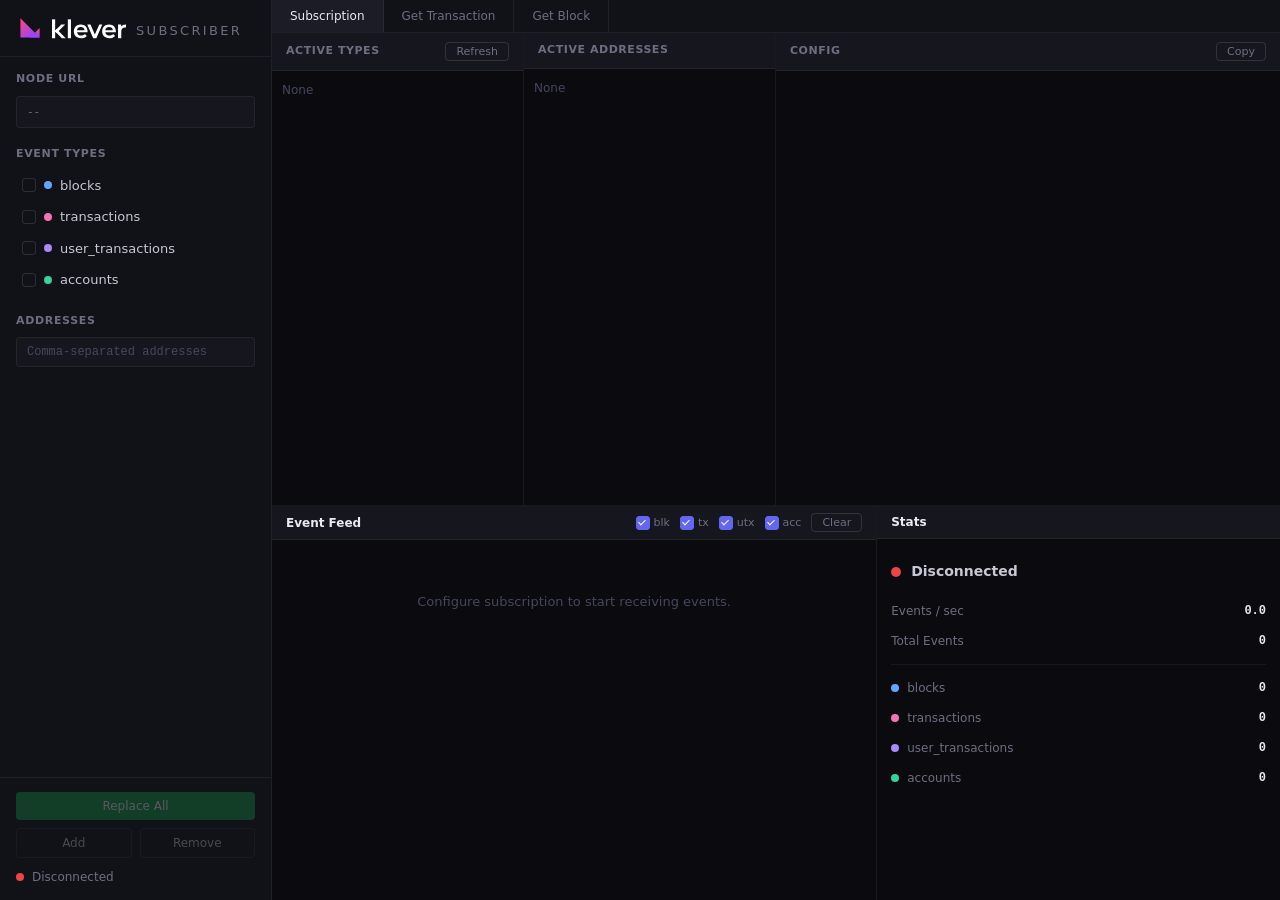
==== commit 3c8e9c6d: "fix: reviewer requested changes" ====
--- a/web/static/index.html
+++ b/web/static/index.html
@@ -11,12 +11,8 @@
   <div class="app">
     <aside class="sidebar">
       <div class="sidebar-brand">
-        <svg class="logo" width="28" height="28" viewBox="0 0 32 32" fill="none" xmlns="http://www.w3.org/2000/svg">
-          <defs><linearGradient id="lg" x1="0" y1="0" x2="32" y2="32" gradientUnits="userSpaceOnUse"><stop stop-color="#EE3F71"/><stop offset="1" stop-color="#7D3FF1"/></linearGradient></defs>
-          <rect width="32" height="32" rx="8" fill="#141432"/>
-          <path d="M10 7h4v7.5L20.5 7H25l-7.5 8.5L25 25h-4.5l-5.5-7.5V25H10V7z" fill="url(#lg)"/>
-        </svg>
-        <span class="app-title">Klever <span class="title-thin">Subscriber</span></span>
+        <img src="assets/klever-logo.svg" alt="Klever" height="28">
+        <span class="title-thin">Subscriber</span>
       </div>
 
       <div class="sidebar-body">
--- a/web/static/style.css
+++ b/web/static/style.css
@@ -146,8 +146,13 @@
 }
 
 .title-thin {
-  font-weight: 400;
-  color: var(--text-muted);
+  font-size: 13px;
+  font-weight: 300;
+  color: var(--text-muted);
+  letter-spacing: 0.18em;
+  text-transform: uppercase;
+  align-self: flex-end;
+  padding-bottom: 2px;
 }
 
 .sidebar-body {
